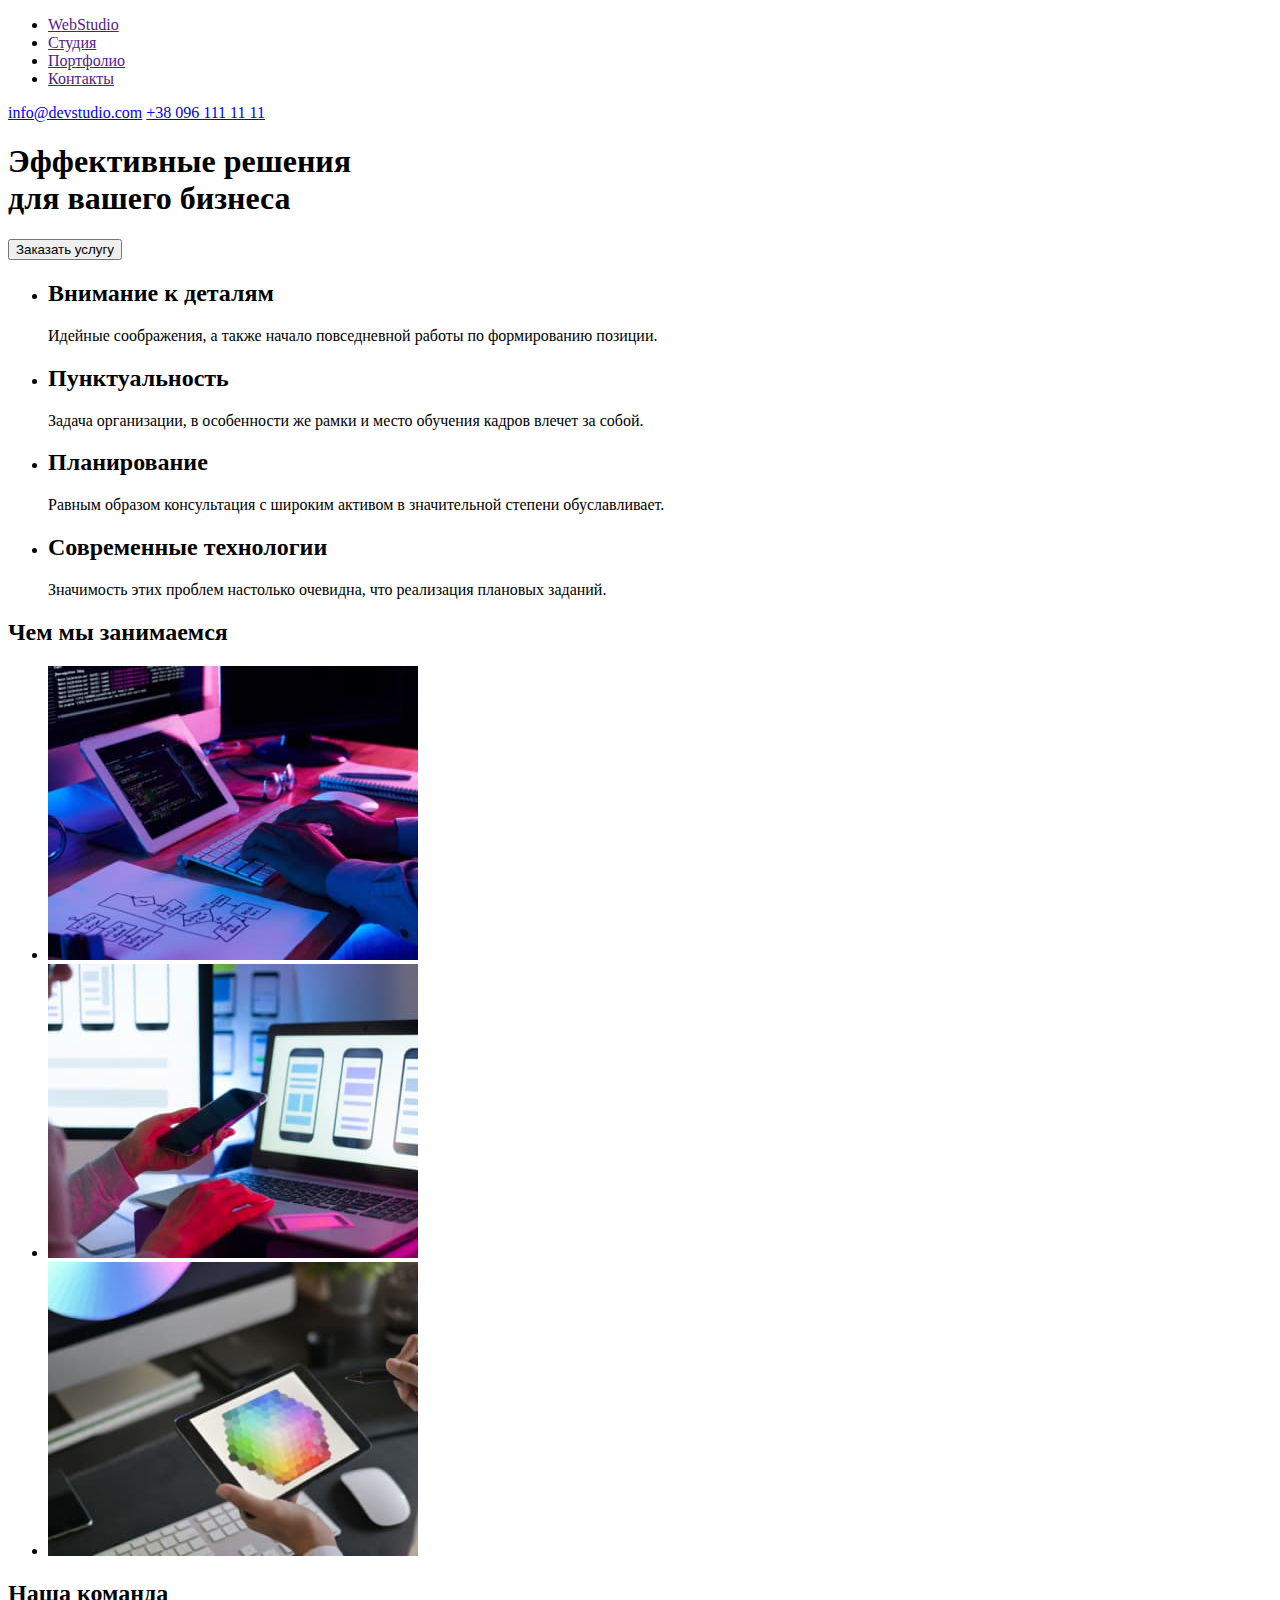
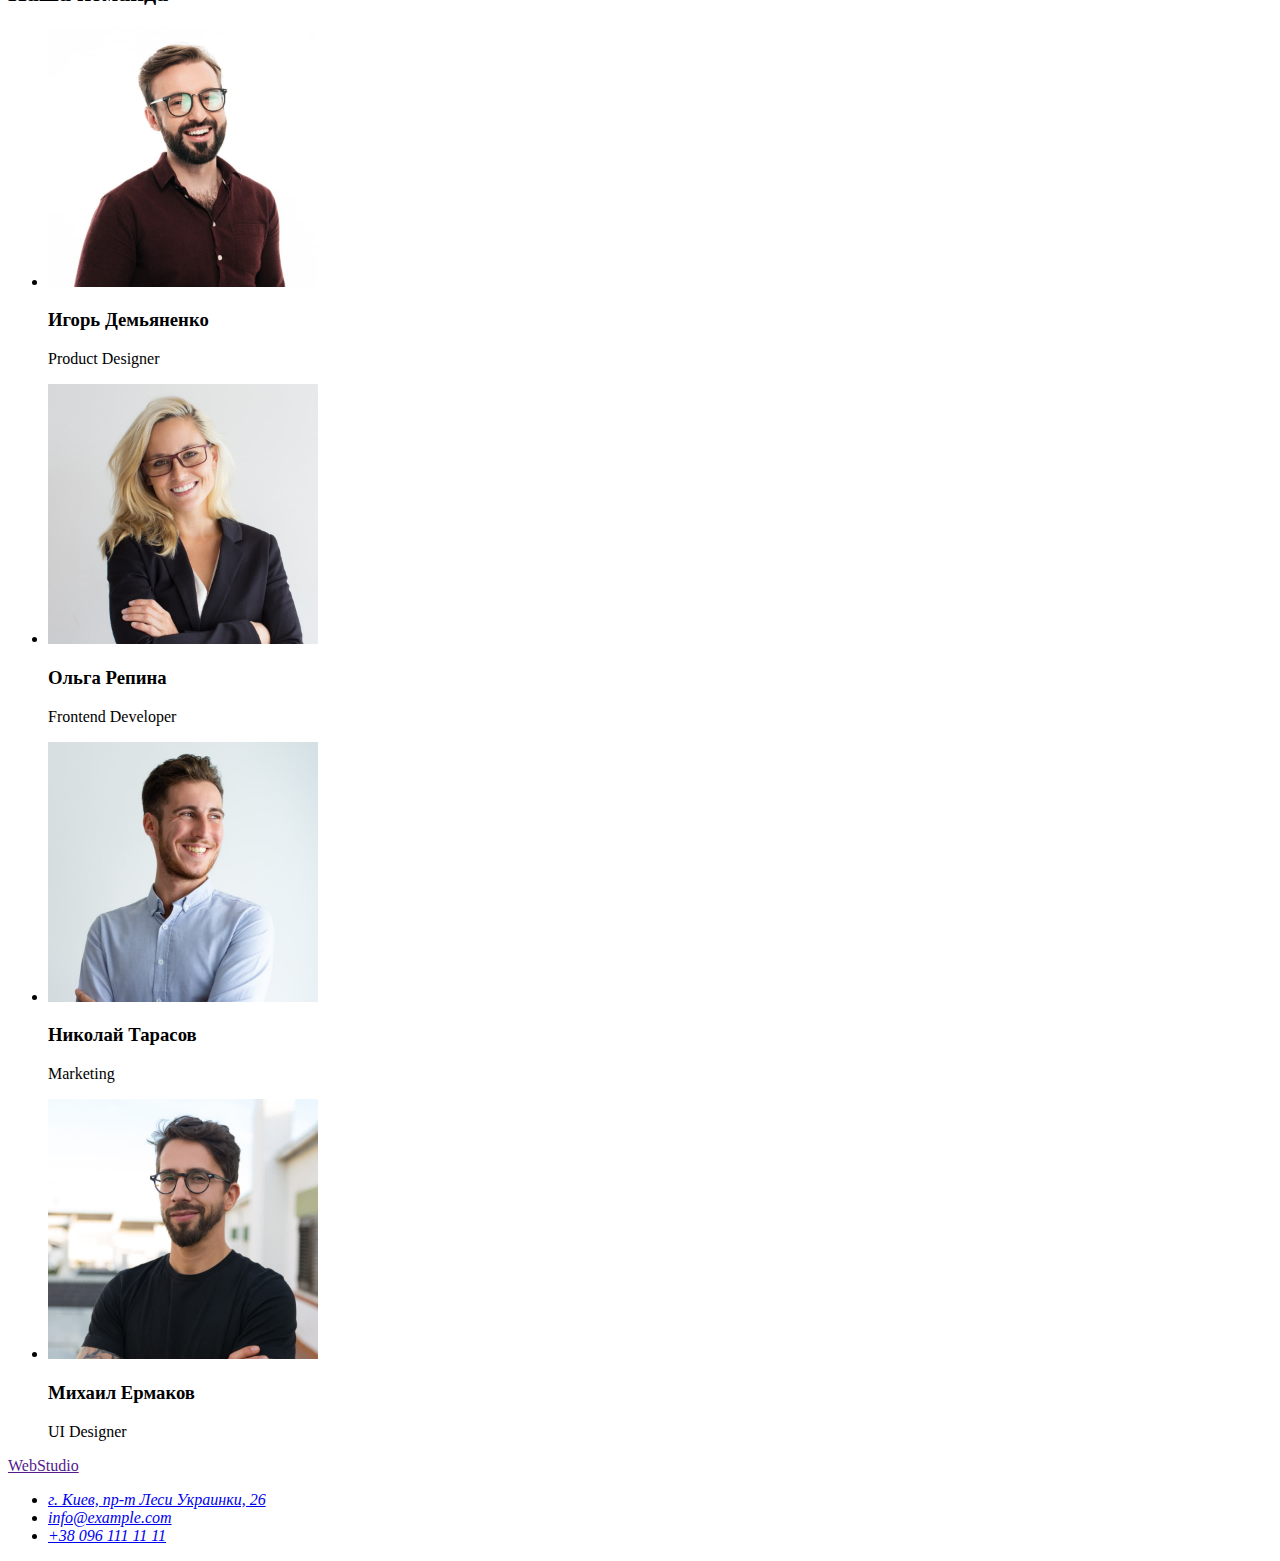
==== index.html @ f38cd41c "Клонирую ДЗ 1" ====
<!DOCTYPE html>
<html lang="ru">
<head>
    <meta charset="UTF-8">
    <meta http-equiv="X-UA-Compatible" content="IE=edge">
    <meta name="viewport" content="width=device-width, initial-scale=1.0">
    <title>Web Studio</title>
    <link rel="stylesheet" href="./css/styles.css">
</head>
<body>
    <header>
        <nav>
        <ul>
        <li> <a lang="en" href="" >WebStudio</a></li>
        <li> <a href="">Студия</a></li>
        <li> <a href="">Портфолио</a></li>
        <li> <a href="">Контакты</a></li>
        </ul>
        </nav>
        <a href="mailto:info@devstudio.com">info@devstudio.com</a>
        <a href="tel+380961111111">+38 096 111 11 11</a>
    </header>
    <main>
    <section>
        <h1>Эффективные решения <br> для вашего бизнеса</h1>
        <button type="button">Заказать услугу</button>
    </section>
        <section>
        <ul>
            <li>
            <h2>Внимание к деталям</h2>
            <p>Идейные соображения, а также начало повседневной работы по формированию позиции.</p>
            </li>
        </ul>
        <ul>
            <li>
            <h2>Пунктуальность</h2>
            <p>Задача организации, в особенности же рамки и место обучения кадров влечет за собой.</p>
            </li>
        </ul>
        <ul>
            <li>
            <h2>Планирование</h2>
            <p>Равным образом консультация с широким активом в значительной степени обуславливает.</p>
        </li>
        </ul>  
        <ul> 
            <li>
            <h2>Современные технологии</h2>
            <p>Значимость этих проблем настолько очевидна, что реализация плановых заданий.</p>
        </li>
        </ul>   
    </section>
    <section>
        <h2>Чем мы занимаемся</h2>
        <ul>
            <li><img src="./images/img-1.jpg" width="370" alt="Создание веб-сайтов"></li>
            <li><img src="./images/img-2.jpg" width="370" alt="Разработка мобильных приложений"></li>
            <li><img src="./images/img-3.jpg" width="370" alt="Веб-дизайн"></li>
        </ul>
    </section>
     <section>
        <h2>Наша команда</h2>
        <ul>
            <li>
                <img src="./images/team/img-1.jpg" width="270" height="260" alt="Дизайнер продуктов Игорь Демьяненко">
                <h3>Игорь Демьяненко</h3>
                <p lang="en">Product Designer</p>
            </li>
            <li>
                <img src="./images/team/img-2.jpg" width="270" height="260" alt="Фронтенд-разработчик Ольга Репина">
                <h3>Ольга Репина</h3>
                <p lang="en">Frontend Developer</p>
            </li>
            <li>
                <img src="./images/team/img-3.jpg" width="270" height="260" alt="Маркетолог Николай Тарасов">
                <h3>Николай Тарасов</h3>
                <p lang="en">Marketing</p>
            </li>
            <li>
                <img src="./images/team/img-4.jpg" width="270" height="260" alt="UI Дизайнер Михаил Ермаков">
                <h3>Михаил Ермаков</h3>
                <p lang="en">UI Designer</p>
            </li>
        </ul>
    </section>
         </main>
    <footer>
            <a lang="en" href="" >WebStudio</a>
            <address>
                <ul>
                    <li> <a href="https://goo.gl/maps/tQLRVX5ij8GDNnWr7" target="_blank" rel="noopener noreferrer">г. Киев, пр-т
                            Леси Украинки, 26</a></li>
                    <li> <a href="mailto:info@devstudio.com">info@example.com</a></li>
                    <li> <a href="tel+380961111111">+38 096 111 11 11</a></li>
                </ul>
            </address>
    </footer>
</body>
</html>
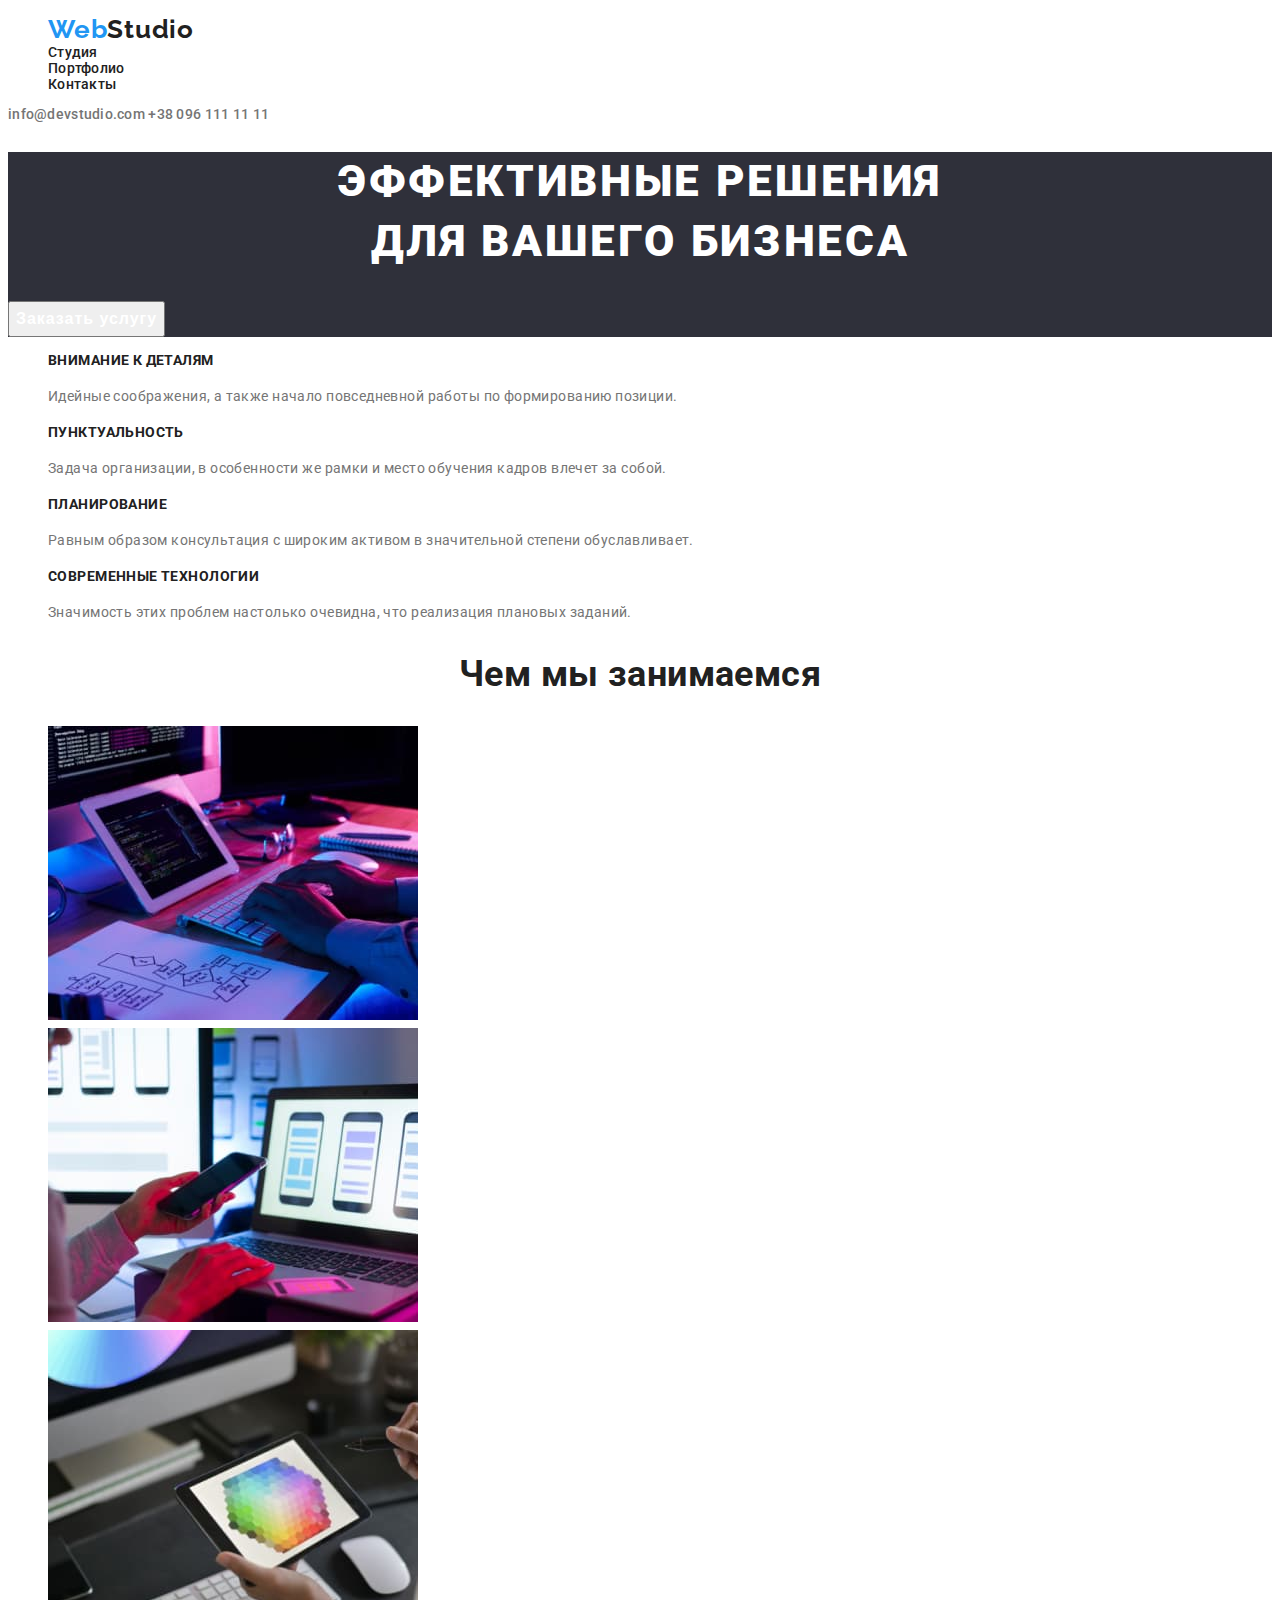
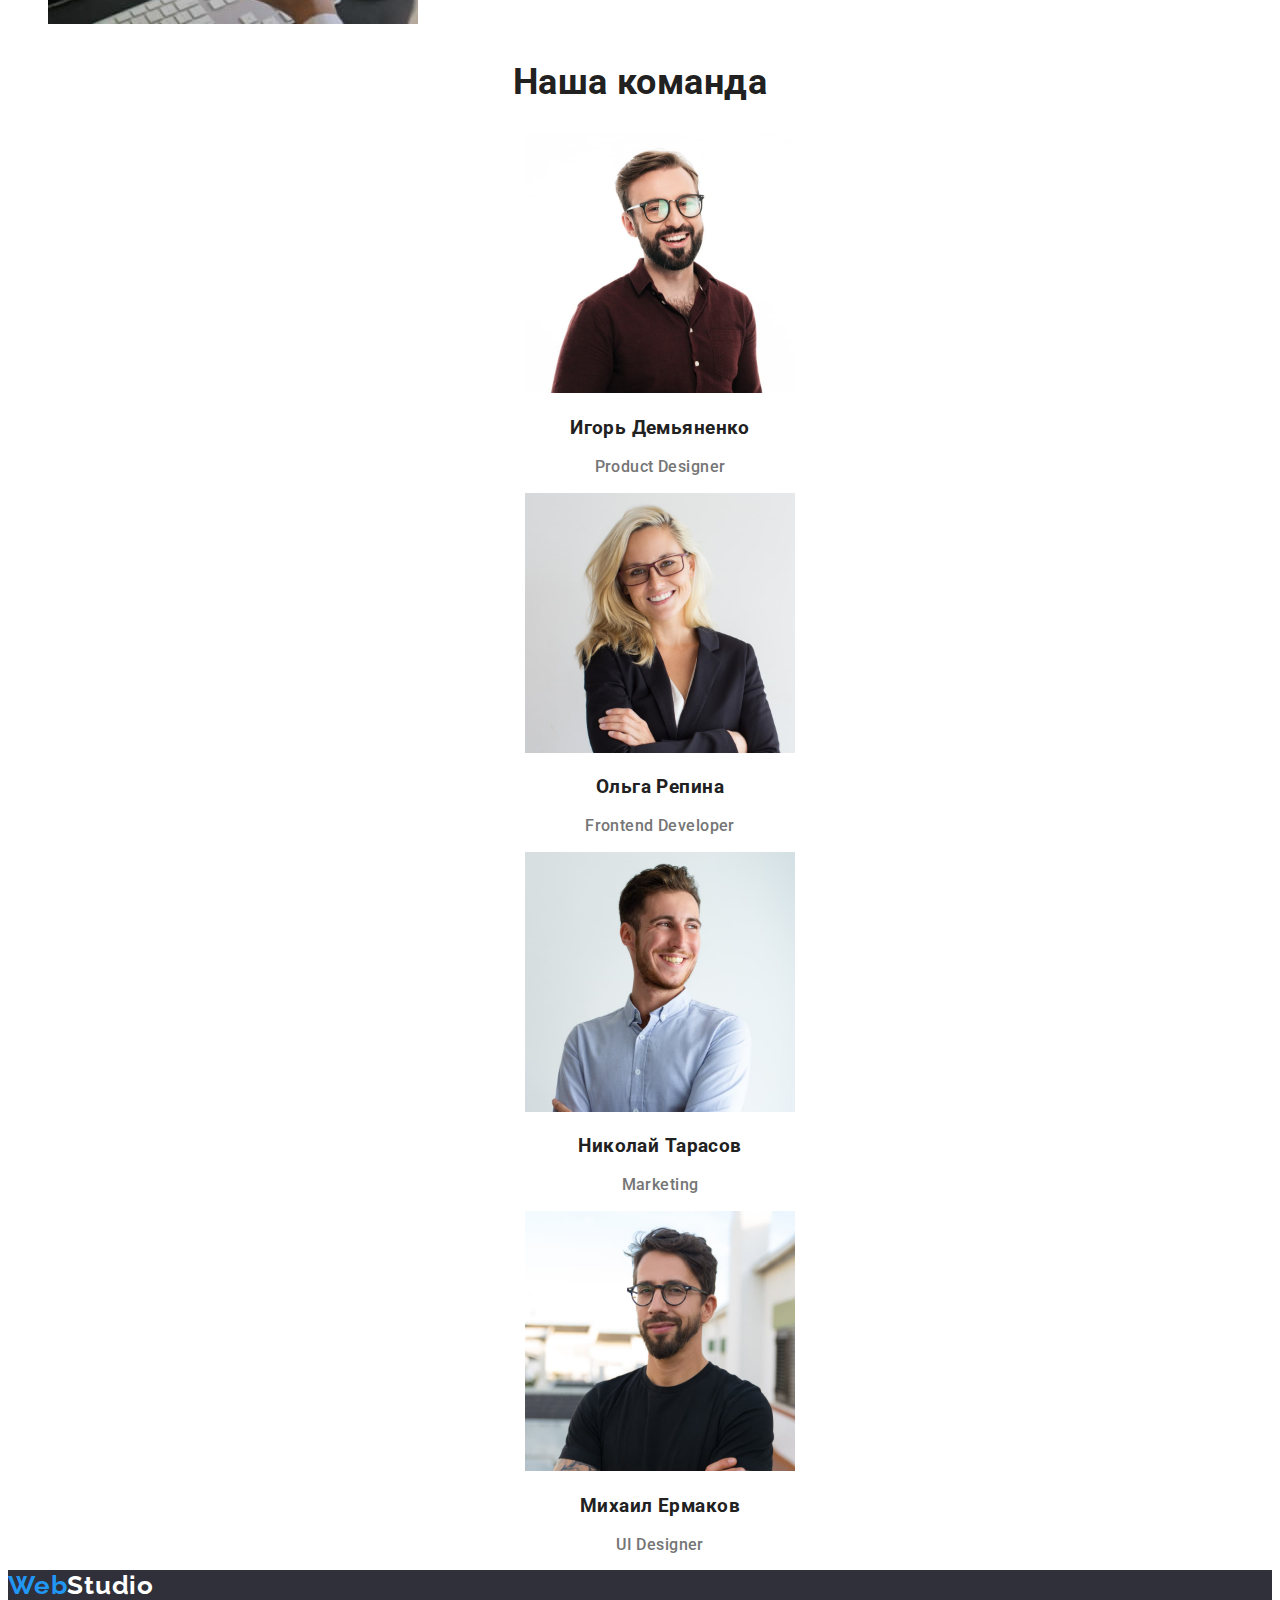
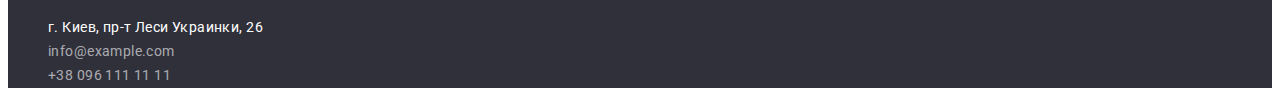
==== commit 8d0e24ee: "Добавляю стили к макету" ====
--- a/index.html
+++ b/index.html
@@ -4,95 +4,98 @@
     <meta charset="UTF-8">
     <meta http-equiv="X-UA-Compatible" content="IE=edge">
     <meta name="viewport" content="width=device-width, initial-scale=1.0">
-    <title>Web Studio</title>
+    <title>Web Studio</title>    
+    <link rel="preconnect" href="https://fonts.gstatic.com">
+    <link href="https://fonts.googleapis.com/css2?family=Raleway:wght@700&family=Roboto:wght@400;500;700;900&display=swap"
+        rel="stylesheet">
     <link rel="stylesheet" href="./css/styles.css">
 </head>
 <body>
-    <header>
-        <nav>
-        <ul>
-        <li> <a lang="en" href="" >WebStudio</a></li>
-        <li> <a href="">Студия</a></li>
-        <li> <a href="">Портфолио</a></li>
-        <li> <a href="">Контакты</a></li>
+    <header class="header">
+        <nav class="nav">
+        <ul class="list">
+        <li class="web-studio"> <a class="link" lang="en" href=""><span class="blue">Web</span>Studio</a></li>
+        <li> <a class="link" href="">Студия</a></li>
+        <li> <a class="link" href="">Портфолио</a></li>
+        <li> <a class="link" href="">Контакты</a></li>
         </ul>
         </nav>
-        <a href="mailto:info@devstudio.com">info@devstudio.com</a>
-        <a href="tel+380961111111">+38 096 111 11 11</a>
+        <a class="link" href="mailto:info@devstudio.com">info@devstudio.com</a>
+        <a class="link" href="tel+380961111111">+38 096 111 11 11</a>
     </header>
     <main>
-    <section>
-        <h1>Эффективные решения <br> для вашего бизнеса</h1>
-        <button type="button">Заказать услугу</button>
+    <section class="dark-bg">
+        <h1 class="page-title">Эффективные решения <br> для вашего бизнеса</h1>
+        <button type="button" class="button">Заказать услугу</button>
     </section>
         <section>
-        <ul>
-            <li>
-            <h2>Внимание к деталям</h2>
+        <ul class="list">
+            <li class="list-text">
+            <h2 class="title-label">Внимание к деталям</h2>
             <p>Идейные соображения, а также начало повседневной работы по формированию позиции.</p>
             </li>
         </ul>
-        <ul>
-            <li>
-            <h2>Пунктуальность</h2>
+        <ul class="list">
+            <li class="list-text">
+            <h2 class="title-label">Пунктуальность</h2>
             <p>Задача организации, в особенности же рамки и место обучения кадров влечет за собой.</p>
             </li>
         </ul>
-        <ul>
-            <li>
-            <h2>Планирование</h2>
+        <ul class="list">
+            <li class="list-text">
+            <h2 class="title-label">Планирование</h2>
             <p>Равным образом консультация с широким активом в значительной степени обуславливает.</p>
         </li>
         </ul>  
-        <ul> 
-            <li>
-            <h2>Современные технологии</h2>
+        <ul class="list"> 
+            <li class="list-text">
+            <h2 class="title-label">Современные технологии</h2>
             <p>Значимость этих проблем настолько очевидна, что реализация плановых заданий.</p>
         </li>
         </ul>   
     </section>
     <section>
-        <h2>Чем мы занимаемся</h2>
-        <ul>
+        <h2 class="section-title">Чем мы занимаемся</h2>
+        <ul class="list">
             <li><img src="./images/img-1.jpg" width="370" alt="Создание веб-сайтов"></li>
             <li><img src="./images/img-2.jpg" width="370" alt="Разработка мобильных приложений"></li>
             <li><img src="./images/img-3.jpg" width="370" alt="Веб-дизайн"></li>
         </ul>
     </section>
      <section>
-        <h2>Наша команда</h2>
-        <ul>
+        <h2 class="section-title">Наша команда</h2>
+        <ul class="list title-team" >
             <li>
                 <img src="./images/team/img-1.jpg" width="270" height="260" alt="Дизайнер продуктов Игорь Демьяненко">
-                <h3>Игорь Демьяненко</h3>
+                <h3 class="name">Игорь Демьяненко</h3>
                 <p lang="en">Product Designer</p>
             </li>
             <li>
                 <img src="./images/team/img-2.jpg" width="270" height="260" alt="Фронтенд-разработчик Ольга Репина">
-                <h3>Ольга Репина</h3>
+                <h3 class="name">Ольга Репина</h3>
                 <p lang="en">Frontend Developer</p>
             </li>
             <li>
                 <img src="./images/team/img-3.jpg" width="270" height="260" alt="Маркетолог Николай Тарасов">
-                <h3>Николай Тарасов</h3>
+                <h3 class="name">Николай Тарасов</h3>
                 <p lang="en">Marketing</p>
             </li>
             <li>
                 <img src="./images/team/img-4.jpg" width="270" height="260" alt="UI Дизайнер Михаил Ермаков">
-                <h3>Михаил Ермаков</h3>
+                <h3 class="name">Михаил Ермаков</h3>
                 <p lang="en">UI Designer</p>
             </li>
         </ul>
     </section>
          </main>
-    <footer>
-            <a lang="en" href="" >WebStudio</a>
+    <footer class="dark-bg">
+            <a class="link web-studio" lang="en" href=""> <span class="blue">Web</span>Studio</a>
             <address>
-                <ul>
-                    <li> <a href="https://goo.gl/maps/tQLRVX5ij8GDNnWr7" target="_blank" rel="noopener noreferrer">г. Киев, пр-т
+                <ul class="list contacts">
+                    <li> <a class="link address" href="https://goo.gl/maps/tQLRVX5ij8GDNnWr7" target="_blank" rel="noopener noreferrer">г. Киев, пр-т
                             Леси Украинки, 26</a></li>
-                    <li> <a href="mailto:info@devstudio.com">info@example.com</a></li>
-                    <li> <a href="tel+380961111111">+38 096 111 11 11</a></li>
+                    <li> <a class="link contacts-color" href="mailto:info@devstudio.com">info@example.com</a></li>
+                    <li> <a class="link contacts-color" href="tel+380961111111">+38 096 111 11 11</a></li>
                 </ul>
             </address>
     </footer>
--- a/css/styles.css
+++ b/css/styles.css
@@ -0,0 +1,140 @@
+:root {
+  --main-text-color: #757575;
+  --dark-bg-text-color: #ffffff;
+  --accent-color: #2196f3;
+  --title-color: #212121;
+  --dark-bg-color: #2f303a;
+  --contacts-color: rgba(255, 255, 255, 0.6);
+}
+
+body {
+  font-family: "Roboto", sans-serif;
+  font-size: 14px;
+  line-height: 1.71;
+  letter-spacing: 0.03em;
+  color: var(--main-text-color);
+}
+
+.nav {
+  font-weight: 500;
+  line-height: 1.14;
+  letter-spacing: 0.02em;
+  color: var(--title-color);
+}
+
+.web-studio {
+  font-family: "Raleway", sans-serif;
+  font-size: 26px;
+  line-height: 1.19;
+  font-weight: bold;
+  letter-spacing: 0.03em;
+}
+
+.blue {
+  color: var(--accent-color);
+}
+
+.link {
+  text-decoration: none;
+  color: inherit;
+}
+
+.link:hover,
+.link:focus {
+  color: var(--accent-color);
+}
+
+.list {
+  list-style: none;
+}
+
+.button {
+  font-weight: bold;
+  font-size: 16px;
+  line-height: 1.87;
+  display: flex;
+  align-items: center;
+  text-align: center;
+  letter-spacing: 0.06em;
+  color: #ffffff;
+  cursor: pointer;
+}
+
+.button:hover,
+.button:focus {
+  color: var(--accent-color);
+}
+
+.page-title {
+  font-weight: 900;
+  font-size: 44px;
+  line-height: 1.36;
+  text-align: center;
+  letter-spacing: 0.06em;
+  text-transform: uppercase;
+}
+
+.section-title {
+  font-weight: bold;
+  font-size: 36px;
+  line-height: 1.16;
+  text-align: center;
+  color: var(--title-color);
+}
+
+.list-text {
+  font-weight: normal;
+  font-size: 14px;
+  line-height: 1.71;
+}
+
+.title-label {
+  font-weight: bold;
+  font-size: 14px;
+  line-height: 1.42;
+  text-transform: uppercase;
+  color: var(--title-color);
+}
+
+.title-team {
+  font-weight: 500;
+  font-size: 16px;
+  line-height: 1.18;
+  text-align: center;
+}
+
+.name {
+  color: var(--title-color);
+}
+
+.header {
+  font-weight: 500;
+  font-size: 14px;
+  line-height: 1.14;
+  letter-spacing: 0.02em;
+  color: var(--main-text-color);
+}
+
+.dark-bg {
+  background-color: var(--dark-bg-color);
+  color: var(--dark-bg-text-color);
+}
+
+.dark-bg .page-title {
+  color: var(--dark-bg-text-color);
+}
+
+.contacts {
+  font-style: normal;
+  font-weight: normal;
+  font-size: 14px;
+  line-height: 1.71;
+}
+
+.address {
+  color: var(--dark-bg-text-color);
+}
+
+.contacts-color {
+  color: var(--contacts-color);
+}
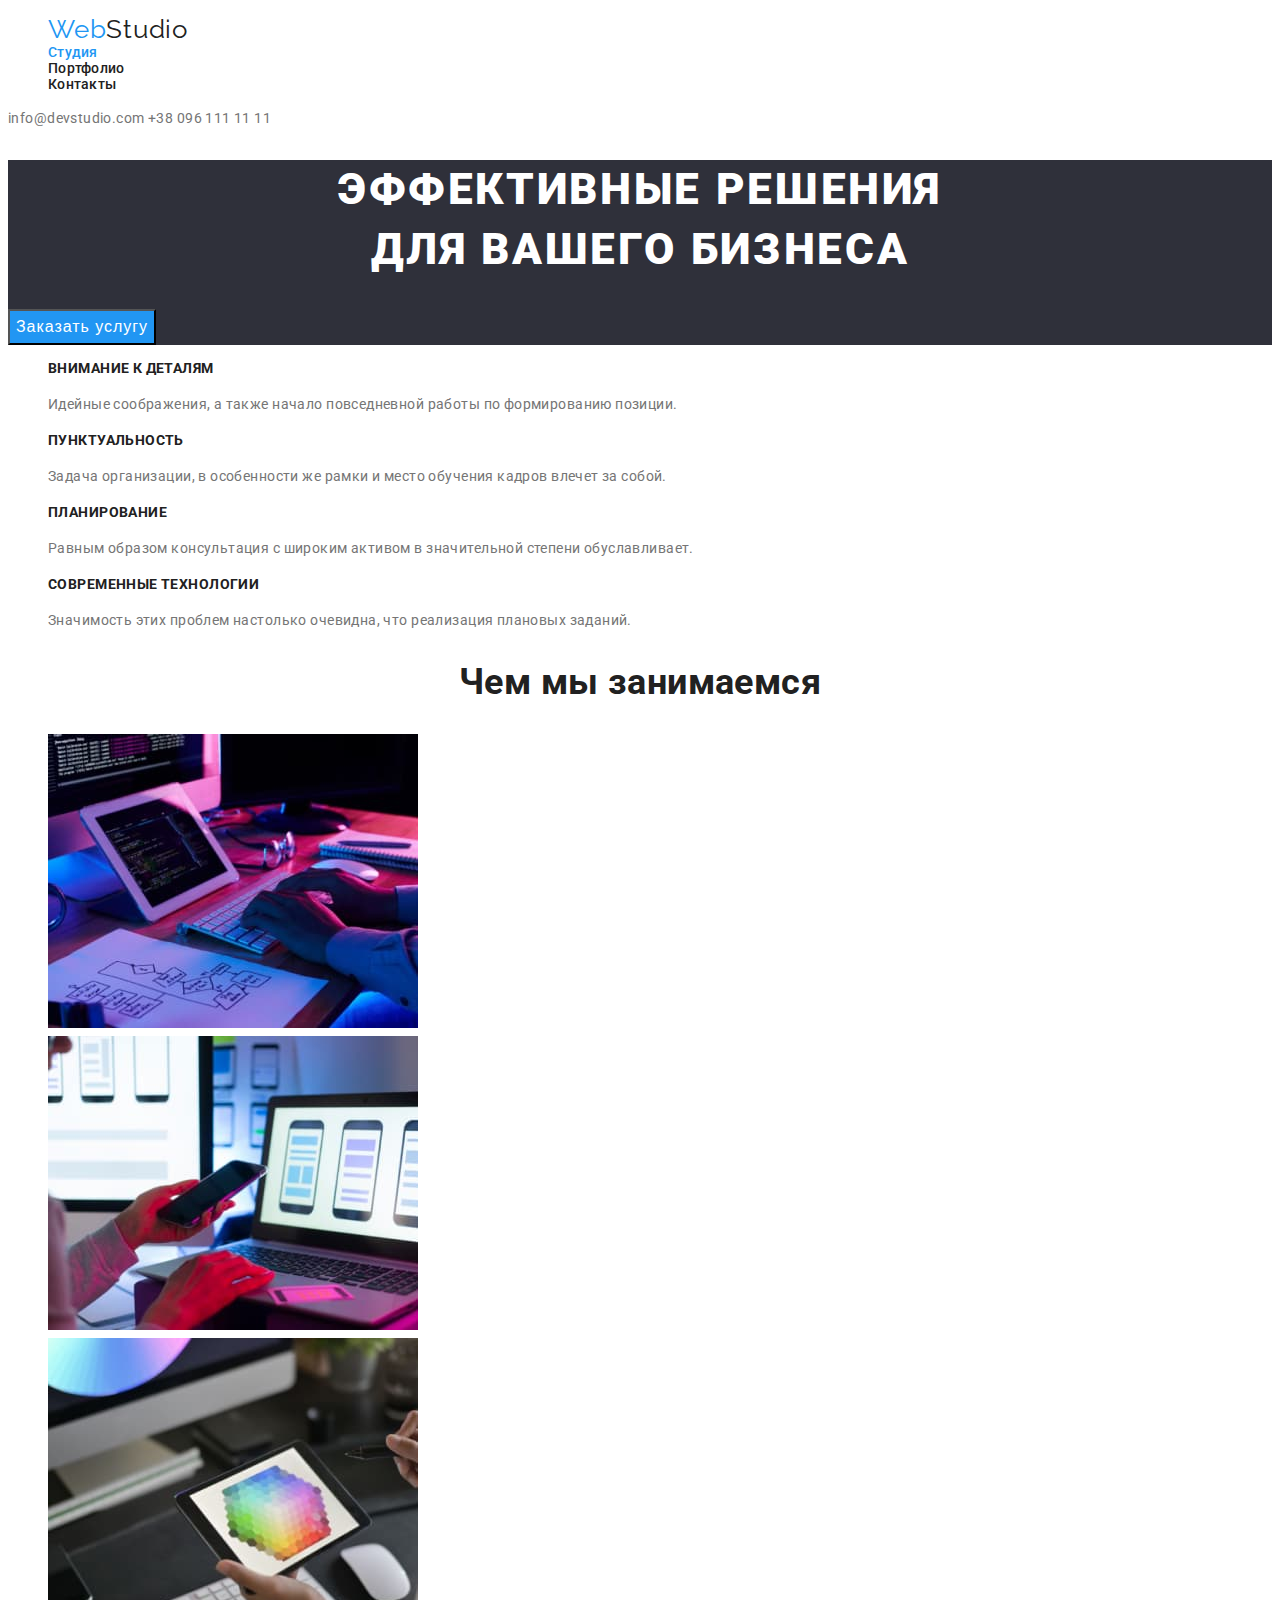
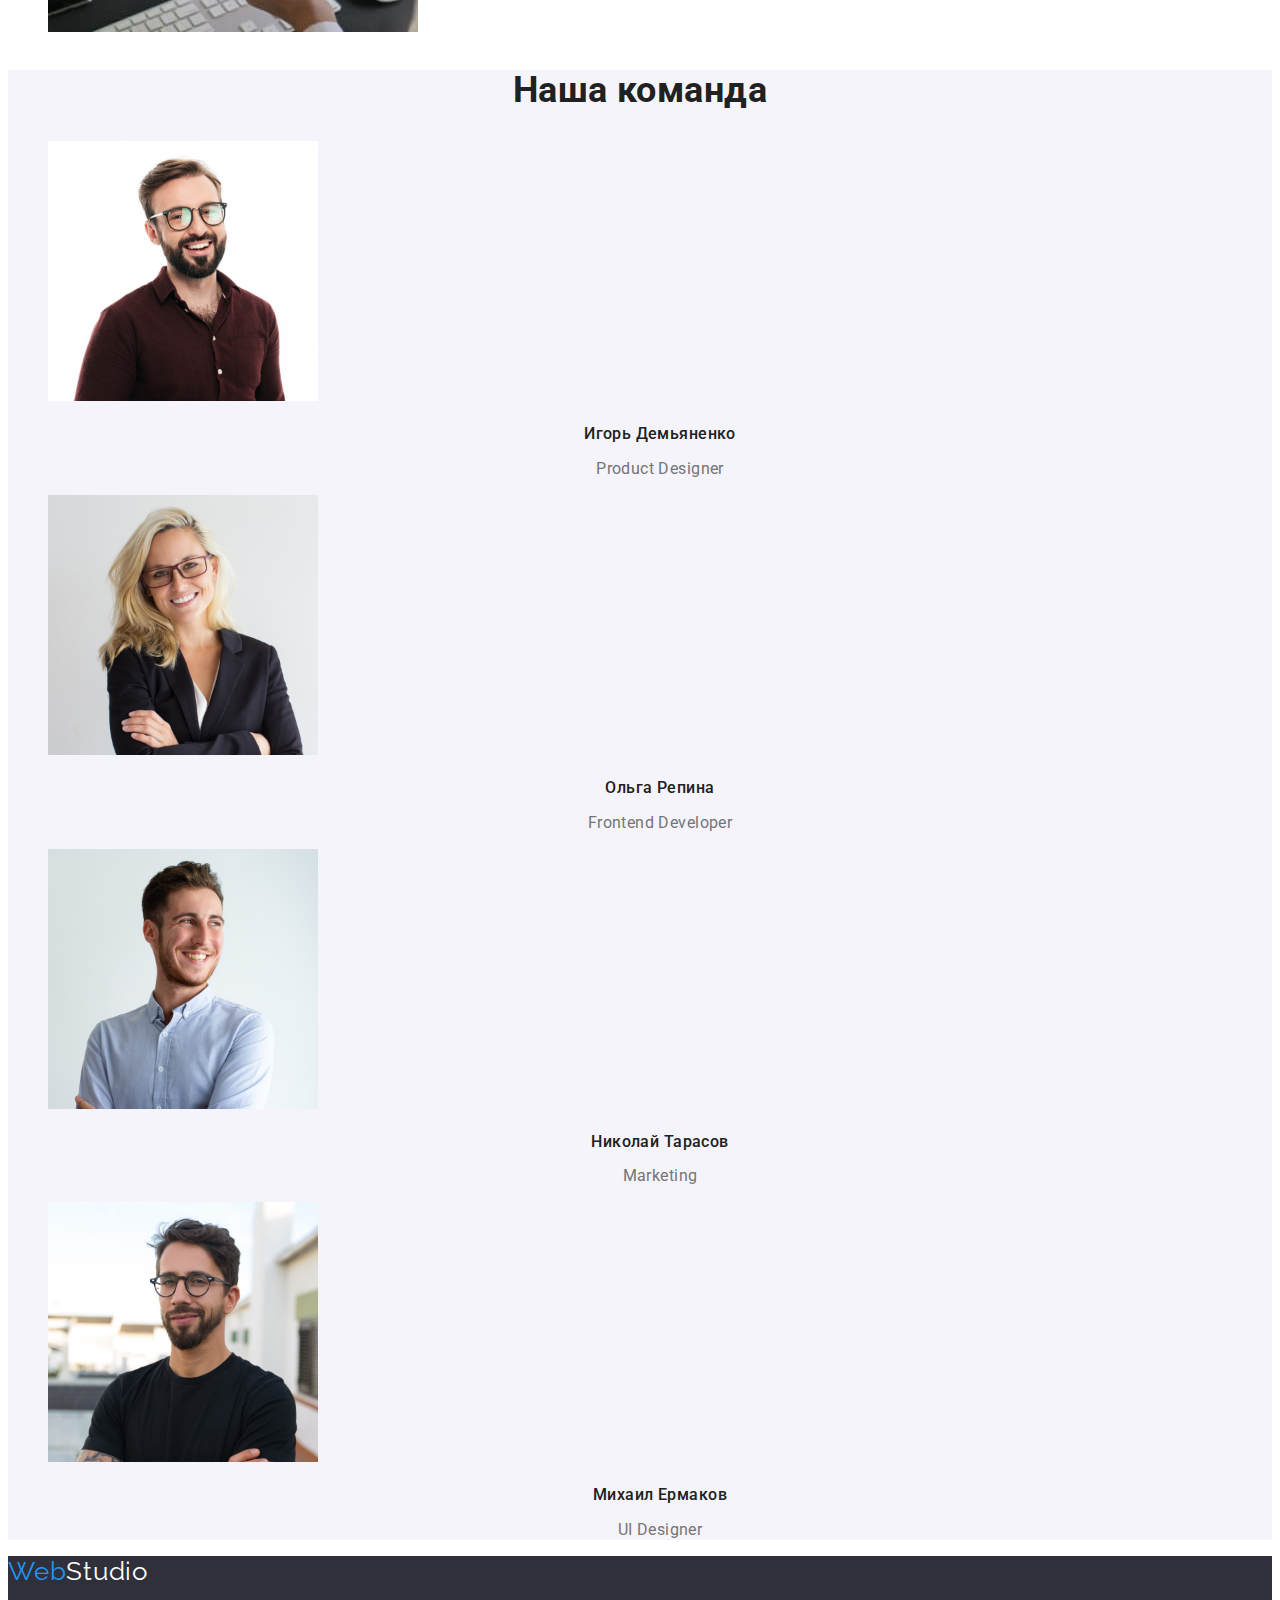
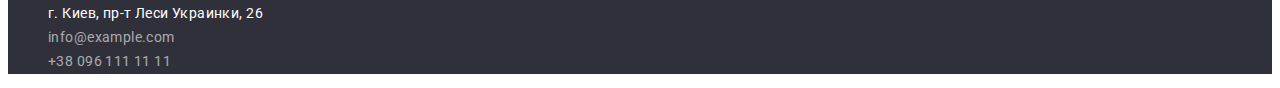
==== commit 60cc9010: "Изменяю жирность шрифта, делаю список из кнопок." ====
--- a/index.html
+++ b/index.html
@@ -11,13 +11,13 @@
     <link rel="stylesheet" href="./css/styles.css">
 </head>
 <body>
-    <header class="header">
+    <header>
         <nav class="nav">
-        <ul class="list">
-        <li class="web-studio"> <a class="link" lang="en" href=""><span class="blue">Web</span>Studio</a></li>
-        <li> <a class="link" href="">Студия</a></li>
-        <li> <a class="link" href="">Портфолио</a></li>
-        <li> <a class="link" href="">Контакты</a></li>
+        <ul class="header list ">
+        <li class="web-studio name"><a class="link" lang="en" href=""><span class="blue">Web</span>Studio</a></li>
+        <li> <a class="link name current" href="">Студия</a></li>
+        <li> <a class="link name" href="./portfolio.html">Портфолио</a></li>
+        <li> <a class="link name" href="">Контакты</a></li>
         </ul>
         </nav>
         <a class="link" href="mailto:info@devstudio.com">info@devstudio.com</a>
@@ -62,28 +62,28 @@
             <li><img src="./images/img-3.jpg" width="370" alt="Веб-дизайн"></li>
         </ul>
     </section>
-     <section>
+     <section class="bg-color-section">
         <h2 class="section-title">Наша команда</h2>
-        <ul class="list title-team" >
+        <ul class="list">
             <li>
                 <img src="./images/team/img-1.jpg" width="270" height="260" alt="Дизайнер продуктов Игорь Демьяненко">
-                <h3 class="name">Игорь Демьяненко</h3>
-                <p lang="en">Product Designer</p>
+                <h3 class="title-team name">Игорь Демьяненко</h3>
+                <p class="title-team profession-team" lang="en">Product Designer</p>
             </li>
             <li>
                 <img src="./images/team/img-2.jpg" width="270" height="260" alt="Фронтенд-разработчик Ольга Репина">
-                <h3 class="name">Ольга Репина</h3>
-                <p lang="en">Frontend Developer</p>
+                <h3 class="title-team name">Ольга Репина</h3>
+                <p class="title-team profession-team" lang="en">Frontend Developer</p>
             </li>
             <li>
                 <img src="./images/team/img-3.jpg" width="270" height="260" alt="Маркетолог Николай Тарасов">
-                <h3 class="name">Николай Тарасов</h3>
-                <p lang="en">Marketing</p>
+                <h3 class="title-team name">Николай Тарасов</h3>
+                <p class="title-team profession-team" lang="en">Marketing</p>
             </li>
             <li>
                 <img src="./images/team/img-4.jpg" width="270" height="260" alt="UI Дизайнер Михаил Ермаков">
-                <h3 class="name">Михаил Ермаков</h3>
-                <p lang="en">UI Designer</p>
+                <h3 class="title-team name">Михаил Ермаков</h3>
+                <p class="title-team profession-team" lang="en">UI Designer</p>
             </li>
         </ul>
     </section>
--- a/css/styles.css
+++ b/css/styles.css
@@ -5,14 +5,18 @@
   --title-color: #212121;
   --dark-bg-color: #2f303a;
   --contacts-color: rgba(255, 255, 255, 0.6);
+  --bg-color: #f5f4fa;
+  --bg-portfo: #ffffff;
 }
 
 body {
   font-family: "Roboto", sans-serif;
+  font-style: normal;
   font-size: 14px;
   line-height: 1.71;
   letter-spacing: 0.03em;
   color: var(--main-text-color);
+  background-color: var(--bg-portfo);
 }
 
 .nav {
@@ -26,7 +30,7 @@
   font-family: "Raleway", sans-serif;
   font-size: 26px;
   line-height: 1.19;
-  font-weight: bold;
+  font-weight: 400;
   letter-spacing: 0.03em;
 }
 
@@ -44,12 +48,16 @@
   color: var(--accent-color);
 }
 
+.hide-title {
+  visibility: hidden;
+}
+
 .list {
   list-style: none;
 }
 
 .button {
-  font-weight: bold;
+  font-weight: 500;
   font-size: 16px;
   line-height: 1.87;
   display: flex;
@@ -58,11 +66,21 @@
   letter-spacing: 0.06em;
   color: #ffffff;
   cursor: pointer;
+  background-color: var(--accent-color);
 }
 
 .button:hover,
 .button:focus {
-  color: var(--accent-color);
+  color: var(--dark-bg-text-color);
+  background-color: var(--accent-color);
+}
+
+.button-portfolio {
+  font-weight: 500;
+  line-height: 1.62;
+  letter-spacing: 0.03em;
+  color: var(--title-color);
+  background-color: var(--bg-color);
 }
 
 .page-title {
@@ -75,25 +93,42 @@
 }
 
 .section-title {
-  font-weight: bold;
+  font-weight: 700;
   font-size: 36px;
   line-height: 1.16;
   text-align: center;
   color: var(--title-color);
 }
 
+.bg-color-section {
+  background-color: var(--bg-color);
+}
+
 .list-text {
-  font-weight: normal;
+  font-weight: 400;
   font-size: 14px;
   line-height: 1.71;
 }
 
 .title-label {
-  font-weight: bold;
+  font-weight: 700;
   font-size: 14px;
   line-height: 1.42;
   text-transform: uppercase;
   color: var(--title-color);
+}
+
+.title-projects-portfolio {
+  font-size: 18px;
+  line-height: 2;
+  letter-spacing: 0.06em;
+  text-transform: none;
+}
+
+.project-placement {
+  font-weight: 500;
+  font-size: 16px;
+  line-height: 1.87;
 }
 
 .title-team {
@@ -107,12 +142,20 @@
   color: var(--title-color);
 }
 
+.profession-team {
+  font-weight: normal;
+}
+
 .header {
   font-weight: 500;
   font-size: 14px;
   line-height: 1.14;
   letter-spacing: 0.02em;
   color: var(--main-text-color);
+}
+
+.header .current {
+  color: var(--accent-color);
 }
 
 .dark-bg {
